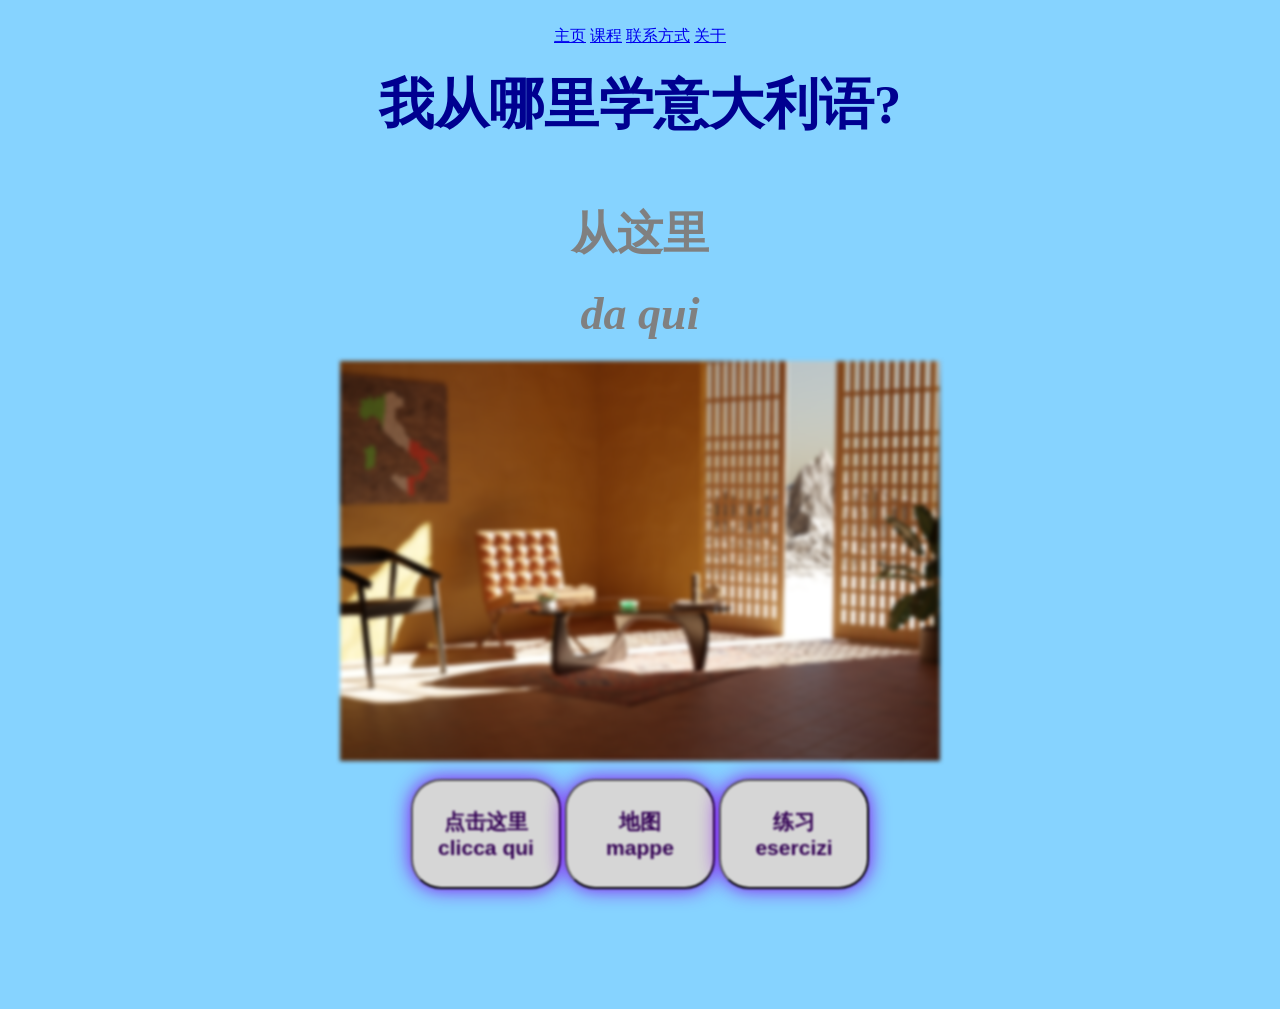
==== index.html @ b4a651e7 "Add files via upload" ====
<head><link rel="stylesheet" href="mywebsite.css"> </head>



<style>

button {
  background-color: rgb(214, 214, 214);
  border-radius: 30px;  
  color: rgb(50, 0, 83);
  padding: 1px;
  text-align: center;
  text-decoration: dashed;
  font-size: large;
  cursor: pointer;
  width: 150px;
  height: 110px;
  transition: .3s;
  filter: blur(1px) drop-shadow(0px 0px 10px rgb(133, 6, 238));
  transform: scale(1);
  transform: rotate(0deg);
  
  }
</style>




<style>
  button:hover {
    background-color: rgb(208, 0, 250);
    color: rgb(255, 255, 255);
    padding: 0%;
    text-align: center;
    text-decoration: dashed;
    font-size: large;
    cursor: pointer;
    height: 110px;
    filter: blur(0);
    filter: drop-shadow(0px 0px 10px rgb(133, 6, 238));
    transform: rotate(5deg) scale(1.5) translateY(8px) translateX(-25px);
      
  }
  </style>

<style>
  button.mappe:hover {
    background-color: rgb(35, 156, 71);
    color: rgb(255, 255, 255);
    padding: 0%;
    text-align: center;
    text-decoration: dashed;
    font-size: large;
    cursor: pointer;
    height: 110px;
    filter: blur(0);
    filter: drop-shadow(0px 0px 10px rgb(2, 155, 40));
    transform: rotate(-5deg) scale(1.5) translateY(8px) translateX(-25px);
      
  }
  </style>

<style>
  button.esercizi:hover {
    background-color: rgb(41, 26, 179);
    color: rgb(255, 255, 255);
    padding: 0%;
    text-align: center;
    text-decoration: dashed;
    font-size: large;
    cursor: pointer;
    height: 110px;
    filter: blur(0);
    filter: drop-shadow(0px 0px 10px rgb(16, 0, 156));
    transform: rotate(5deg) scale(1.5) translateY(8px) translateX(-25px);
      
  }
  </style>

<style>
.img-back {
  width: 600px;
  height: 400px;
  background-image: url(img/Background\ 2.png);
  background-size: cover;
  background-repeat: no-repeat;
  background-position: center;
  filter: blur(2px);
  transition: .6s;
  transform: scale(1) rotate(0deg) translateY(0);
}
</style>


<style>
  .img-back:hover {
    filter: blur(0px);
    transform: scale(1.2) rotate(2deg) translateY(0);
  }
  </style>
<br>

<body style="background-color: rgb(134, 211, 255);">
</body>


<center>
  <div class="topnav">
  <a class="active" href="#主页">主页</a>
  <a href="#课程">课程</a>
  <a href="#联系方式">联系方式</a>
  <a href="#关于">关于</a>
</div> 

 <h1><big><big><big><font color="rgba(110, 35, 199, 0.7)"> 我从哪里学意大利语? </h1> </font>
 </big></big></big><br>  
 <b> <h1><big><big> <font color="grey" >从这里 </font> </big></big></b></h1>
<b><i> <h1><big><big> <font color="grey"> da qui  </font></big></big></b></i> </h1>

<!--<img class="img-back" src="img/Background 2.png" width="800" height="600">-->
<div class="img-back"></div>
<div class="binkdiv"></div>

<br>

<button> <h3> 点击这里 clicca qui </h3> </button>

<button class="mappe">  <h3> 地图 <br> mappe </h3> </button>

<button class="esercizi">  <h3> 练习 <br> esercizi </h3> </button>

<br> <br> <br> <br> <br>
 


</center>



<div style="height: 40px;"></div>
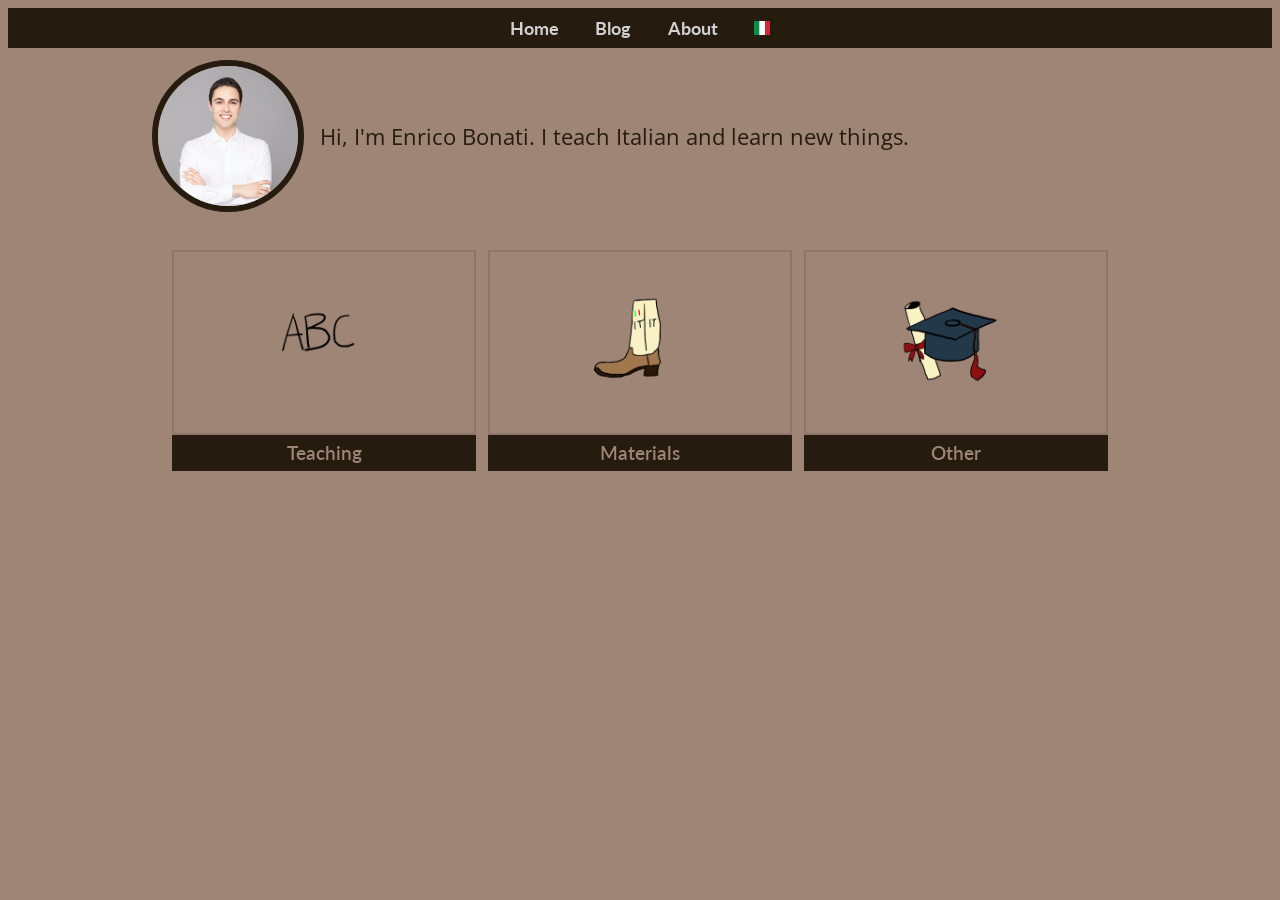
==== commit 9199d959: "Add files via upload" ====
--- a/index.html
+++ b/index.html
@@ -1,140 +1,94 @@
-<head><link rel="stylesheet" href="mywebsite.css"> </head>
+<!DOCTYPE html>
+<html>     
+<head><link rel="stylesheet" href="styles/buttons.css"> 
+ 
+<style>
+@import url('https://fonts.googleapis.com/css2?family=Roboto:ital,wght@0,100..900;1,100..900&display=swap');
+@import url('https://fonts.googleapis.com/css2?family=Open+Sans:ital,wght@0,300..800;1,300..800&family=Roboto:ital,wght@0,100..900;1,100..900&display=swap');
+@import url('https://fonts.googleapis.com/css2?family=Lato:ital,wght@0,100;0,300;0,400;0,700;0,900;1,100;1,300;1,400;1,700;1,900&family=Open+Sans:ital,wght@0,300..800;1,300..800&family=Roboto:ital,wght@0,100..900;1,100..900&display=swap');
+@import url('https://fonts.googleapis.com/css2?family=Domine:wght@400..700&display=swap');
+</style>
 
 
+</head>
 
-<style>
 
-button {
-  background-color: rgb(214, 214, 214);
-  border-radius: 30px;  
-  color: rgb(50, 0, 83);
-  padding: 1px;
-  text-align: center;
-  text-decoration: dashed;
-  font-size: large;
-  cursor: pointer;
-  width: 150px;
-  height: 110px;
-  transition: .3s;
-  filter: blur(1px) drop-shadow(0px 0px 10px rgb(133, 6, 238));
-  transform: scale(1);
-  transform: rotate(0deg);
+<body>
+
+ <body style="background-color: #9E8576;">
+ </body>
+
+ <center>
+
+ <header class="tophead">
+
+  <nav>
+  <div class="topnav">
+  <a class="active" href="index.html">Home</a>
+  <a class="active" href="#Blog">Blog</a>
+  <a class="active" href="about.html">About</a>
+  <a class="lang" href="/italian" > <image class="IT" src="img/IT1.avif"></a>
+  </div> 
+  </nav>
+</header>
+
+
+  <div class="big1000px"> 
+    
+ <div class="pres"> <img class="img-profilo" src="img/FotoHIMO3q.JPG"> 
+   <p class="presentation"> Hi, I'm Enrico Bonati. I teach Italian and learn new things. 
+      </p> 
+  </div>
   
-  }
-</style>
+ <br>  
+
+ 
+  <!--<img class="img-back" src="img/Background2.png" width="800" height="600">-->
+
+  <div class="grid"> 
+  <section class="surface"> <a class="row" href="teaching.html"> 
+    <img class="img-back" src="img/abc.gif"> 
+     <div class="underimage"> Teaching </div> 
+     </section>
+    </a>
+  
+
+   <section class="surface">   <a class="row" href="materials.html">
+   <img class="img-back" src="img/stivale.gif">
+   <div class="underimage"> Materials </div> 
+    </section>
+  </a>
+  
+    
+  <section class="surface"><a class="row" href="/Others"> 
+   <img class="img-back" src="img/collegehat.gif">
+   <div class="underimage"> Other </div>
+  </div>
+  </section>
+  </a>
+
+</div>
 
 
 
 
-<style>
-  button:hover {
-    background-color: rgb(208, 0, 250);
-    color: rgb(255, 255, 255);
-    padding: 0%;
-    text-align: center;
-    text-decoration: dashed;
-    font-size: large;
-    cursor: pointer;
-    height: 110px;
-    filter: blur(0);
-    filter: drop-shadow(0px 0px 10px rgb(133, 6, 238));
-    transform: rotate(5deg) scale(1.5) translateY(8px) translateX(-25px);
-      
-  }
-  </style>
 
-<style>
-  button.mappe:hover {
-    background-color: rgb(35, 156, 71);
-    color: rgb(255, 255, 255);
-    padding: 0%;
-    text-align: center;
-    text-decoration: dashed;
-    font-size: large;
-    cursor: pointer;
-    height: 110px;
-    filter: blur(0);
-    filter: drop-shadow(0px 0px 10px rgb(2, 155, 40));
-    transform: rotate(-5deg) scale(1.5) translateY(8px) translateX(-25px);
-      
-  }
-  </style>
+  <br>
 
-<style>
-  button.esercizi:hover {
-    background-color: rgb(41, 26, 179);
-    color: rgb(255, 255, 255);
-    padding: 0%;
-    text-align: center;
-    text-decoration: dashed;
-    font-size: large;
-    cursor: pointer;
-    height: 110px;
-    filter: blur(0);
-    filter: drop-shadow(0px 0px 10px rgb(16, 0, 156));
-    transform: rotate(5deg) scale(1.5) translateY(8px) translateX(-25px);
-      
-  }
-  </style>
-
-<style>
-.img-back {
-  width: 600px;
-  height: 400px;
-  background-image: url(img/Background\ 2.png);
-  background-size: cover;
-  background-repeat: no-repeat;
-  background-position: center;
-  filter: blur(2px);
-  transition: .6s;
-  transform: scale(1) rotate(0deg) translateY(0);
-}
-</style>
-
-
-<style>
-  .img-back:hover {
-    filter: blur(0px);
-    transform: scale(1.2) rotate(2deg) translateY(0);
-  }
-  </style>
-<br>
-
-<body style="background-color: rgb(134, 211, 255);">
-</body>
-
-
-<center>
-  <div class="topnav">
-  <a class="active" href="#主页">主页</a>
-  <a href="#课程">课程</a>
-  <a href="#联系方式">联系方式</a>
-  <a href="#关于">关于</a>
-</div> 
-
- <h1><big><big><big><font color="rgba(110, 35, 199, 0.7)"> 我从哪里学意大利语? </h1> </font>
- </big></big></big><br>  
- <b> <h1><big><big> <font color="grey" >从这里 </font> </big></big></b></h1>
-<b><i> <h1><big><big> <font color="grey"> da qui  </font></big></big></b></i> </h1>
-
-<!--<img class="img-back" src="img/Background 2.png" width="800" height="600">-->
-<div class="img-back"></div>
-<div class="binkdiv"></div>
-
-<br>
-
-<button> <h3> 点击这里 clicca qui </h3> </button>
-
-<button class="mappe">  <h3> 地图 <br> mappe </h3> </button>
-
-<button class="esercizi">  <h3> 练习 <br> esercizi </h3> </button>
-
-<br> <br> <br> <br> <br>
+  <br> <br> <br> <br> <br>
  
 
 
-</center>
+ </center>
 
 
 
-<div style="height: 40px;"></div>+ <div style="height: 40px;"></div>
+
+
+
+
+
+   <script src="scripts/pagescript.js"></script>
+</body>
+</html>
--- a/styles/buttons.css
+++ b/styles/buttons.css
@@ -0,0 +1,209 @@
+
+
+.big1000px {
+  max-width: 1000px;
+  display: block;
+  margin-inline-start: 110px;
+  margin-inline-end: 110px;
+  border-image-repeat: stretch;
+  box-sizing: border-box;
+
+}
+
+
+
+
+
+.img-back {
+  width: 300px;
+  height: auto;
+  filter: blur(0.2px);
+  transform: scale(1) rotate(0deg) translateY(0);
+  vertical-align: middle;
+  transition: 0.4s;
+  border: 2px solid #251b0f21;
+  padding-top: 12px;
+}
+
+.img-back:hover {
+  filter:blur(0px)
+}
+
+
+
+.img-profilo {
+  width: 140px;
+  height: 140px;
+  position: relative;
+  border-radius: 50%;
+  display: block;
+  border: 6px solid #251b0f;
+  
+}
+
+
+
+
+
+div.container {
+  position: relative;
+  width: 100%
+}
+
+
+.container img {
+  width: 100%;
+  height: 100%;
+}
+
+
+
+
+ p {
+  font-family: Open Sans;
+  color: #251b0f;
+  line-height: 28px;
+  font-weight: 400;
+}
+
+p.presentation {
+  
+  font-size: 22px;
+  display: block;
+  position: relative;
+  border-bottom: 40px;
+  padding-left: 16px;
+  
+}
+
+
+ .tophead {
+ background-color: #251b0f;
+ align-items: center;
+}
+
+
+
+
+  
+
+ div.topnav {
+  max-width: 300px;
+  height: 40px;
+  font-family: Lato;
+  font-weight: bold;
+  font-size: larger;
+  background-color: #251b0f;
+  overflow: hidden;
+  align-items: center;
+  padding: 4px;
+  display: flex;
+  border-image-repeat: stretch;
+  box-sizing: border-box;
+  justify-content: space-between;
+  
+}
+.topnav a {
+  float: center;
+  color: rgb(209, 209, 209);
+  text-align: center;
+  padding: 14px 16px;
+  text-decoration: none;
+  font-size: 18px;
+  transition: 0.3s;
+  border-image-repeat: stretch;
+  border-image-slice: 100%;
+  box-sizing: border-box;
+  width: auto;
+  display: block;
+  
+}
+
+.topnav a:hover {
+  background-color: #656ffc;
+  border-radius: 6px;
+}
+
+.active {
+  color: rgb(209, 209, 209);
+  padding-left: 16px;
+  padding-bottom: 4px;
+  font-size: large;
+  
+}
+
+
+a.lang {
+  
+  align-items: center;
+
+  
+}
+
+.IT {
+  width: 16px;
+  height: 14px;
+  position: relative;
+  display: block;
+}
+
+
+
+div.grid {
+  flex: 50%;
+  padding: 4px;
+  border-image-repeat: stretch;
+  text-decoration: none;
+}
+
+div.underimage {
+  background-color: #251b0f;
+  font-family: Lato;
+  font-size: larger;
+  font-weight: 600;
+  text-decoration: none;
+  color: #9E8576;
+  display: block;
+  height: 30px;
+  padding-top: 6px;
+  
+
+}
+
+
+
+.row {
+  display:inline-table;
+  flex-wrap: wrap;
+  
+  text-decoration: none;
+  
+}
+
+.pres {
+  margin: 12px;
+  line-height: 24px;
+  display: flex;
+  align-items: center;
+  border-image-repeat: stretch;
+  box-sizing: border-box;
+  
+  }
+
+  section.surface {
+    background-color: rgba(39, 39, 39, 0);
+    border-bottom-color: rgb(209, 209, 209) ;
+    border-radius: 0px;
+    display: inline-table;
+    transition: .4s;
+    transform: scale(1) rotate(0) translateY(0);
+    padding: 4px;
+    }
+
+  .surface:hover {
+    border-radius: 12px;
+    transform: scale(1.0120) rotate(0) translateY(0);
+    
+  }
+
+
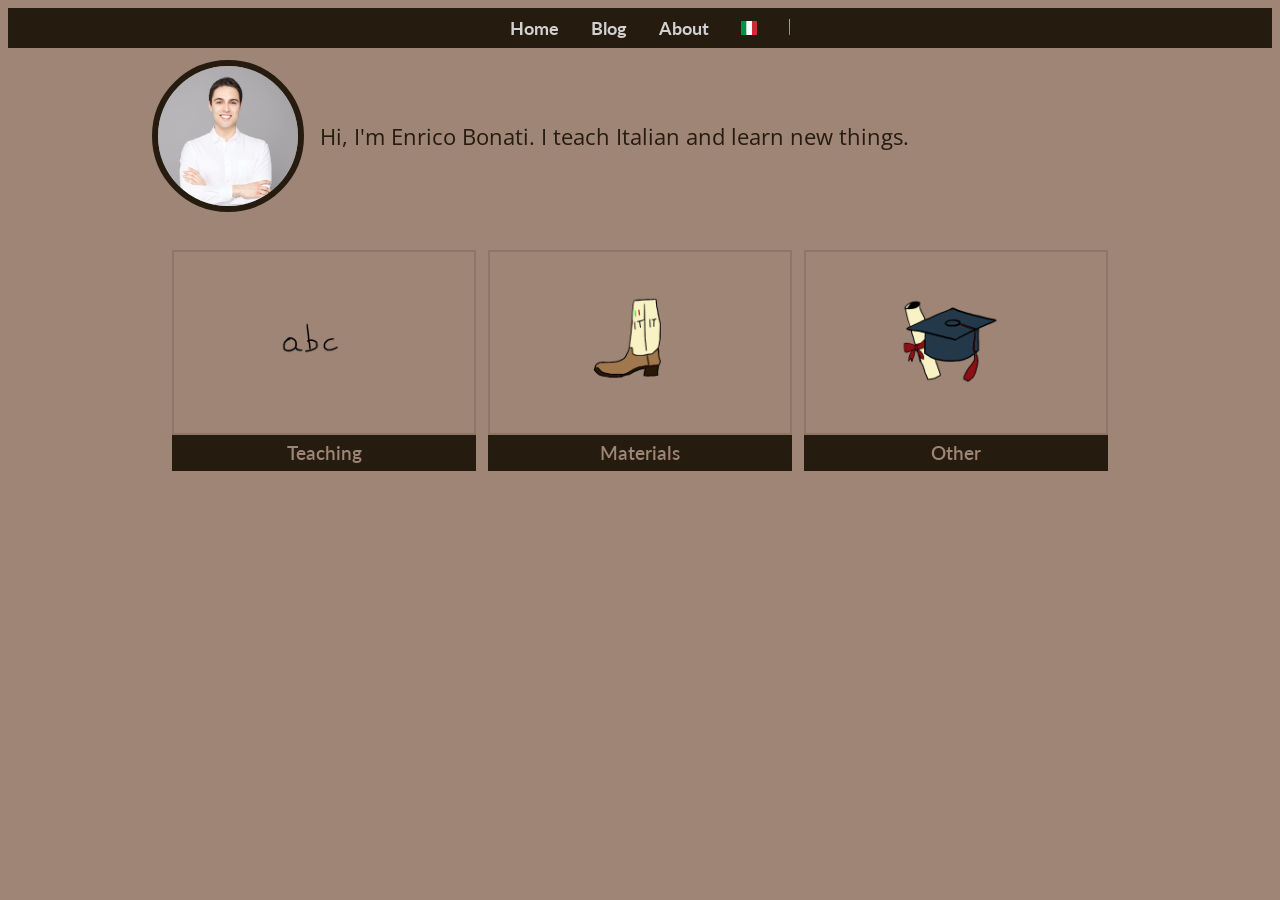
==== commit 1a4f6921: "Add files via upload" ====
--- a/index.html
+++ b/index.html
@@ -27,7 +27,8 @@
   <a class="active" href="index.html">Home</a>
   <a class="active" href="#Blog">Blog</a>
   <a class="active" href="about.html">About</a>
-  <a class="lang" href="/italian" > <image class="IT" src="img/IT1.avif"></a>
+  <a class="active" href="/italian" > <image class="IT" src="img/IT1.avif"></a>
+  <a class="active" href="/chinese" > <image class="CN" src="img/CN.avif"></a> 
   </div> 
   </nav>
 </header>
@@ -46,21 +47,21 @@
   <!--<img class="img-back" src="img/Background2.png" width="800" height="600">-->
 
   <div class="grid"> 
-  <section class="surface"> <a class="row" href="teaching.html"> 
-    <img class="img-back" src="img/abc.gif"> 
+  <a class="row" href="teaching.html"> <section class="surface">  
+    <img class="img-back" src="img/abc.gif"> <img>
      <div class="underimage"> Teaching </div> 
      </section>
     </a>
   
 
-   <section class="surface">   <a class="row" href="materials.html">
+   <a class="row" href="materials.html"> <section class="surface">   
    <img class="img-back" src="img/stivale.gif">
    <div class="underimage"> Materials </div> 
     </section>
   </a>
   
     
-  <section class="surface"><a class="row" href="/Others"> 
+  <a class="row" href="/Others"> <section class="surface"> 
    <img class="img-back" src="img/collegehat.gif">
    <div class="underimage"> Other </div>
   </div>
